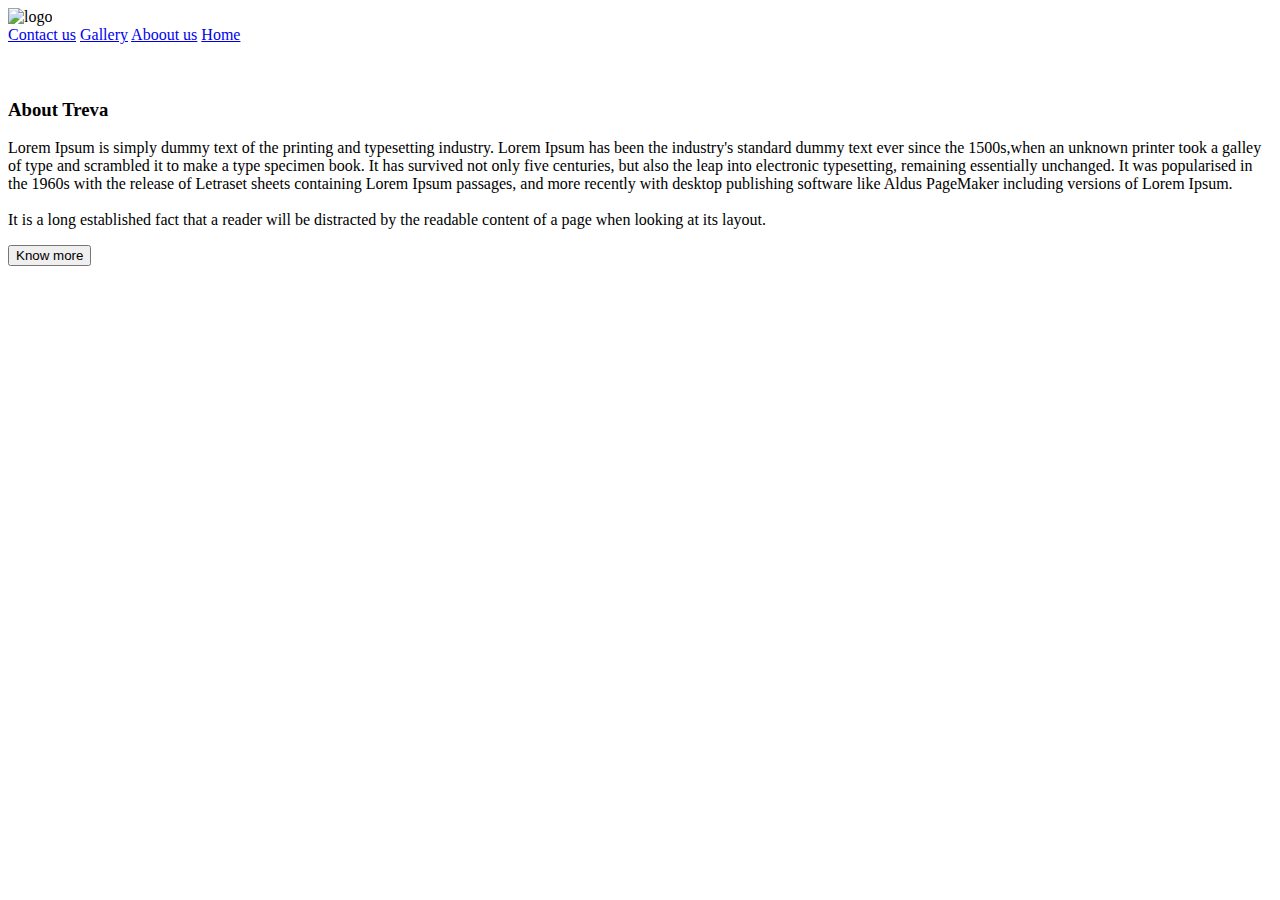
==== test.html @ a4694f28 "Create test.html" ====
<!DOCTYPE html>
<html lang="en">
<head>
    <meta charset="UTF-8">
    <meta http-equiv="X-UA-Compatible" content="IE=edge">
    <meta name="viewport" content="width=device-width, initial-scale=1.0,">
    <title>task1</title>
    <link rel="stylesheet" href="task1.css" type="text/css">
</head>
<body>
    <div class="main">
            <div class="navbar">
                <div class="navbar2">
                    <img src="images/logo.png" alt="logo" >
                 </div>
                <div class="navbar1">
                    <a href="#" class="right">Contact us</a>
                    <a href="#" class="right">Gallery</a>
                    <a href="#" class="right">Aboout us</a>
                    <a href="#" class="right">Home</a>
                </div>
            </div>
                
       </div>

        <div>
            <img src="images/banner.png" alt="" class="pic" >

        </div>

        <div class="about">
            <div class="about1">
                <img src="images/abt-us.png" alt="" height="400px">
            </div>
                <div class="about2">
                    <h3>About Treva</h3>
                    <p>Lorem Ipsum is simply dummy text of the printing and typesetting industry. Lorem Ipsum has been the industry's standard dummy text ever since the 1500s,when an unknown printer took a galley of type and scrambled it to make a type specimen book. It has survived not only five centuries, but also the leap into electronic typesetting, remaining essentially unchanged. It was popularised in the 1960s with the release of Letraset sheets containing Lorem Ipsum passages, and more recently with desktop publishing software like Aldus PageMaker including versions of Lorem Ipsum. <br><br>It is a long established fact that a reader will be distracted by the readable content of a page when looking at its layout.</p>
                </div>
                    <div class="button">
                        <button class="button1">Know more</button>
                    </div>
        </div>

        <div class="packages">

        </div>

        <div class="newsletter">

        </div>

        <div class="footer">

        </div>

    </div>








</body>
</html>
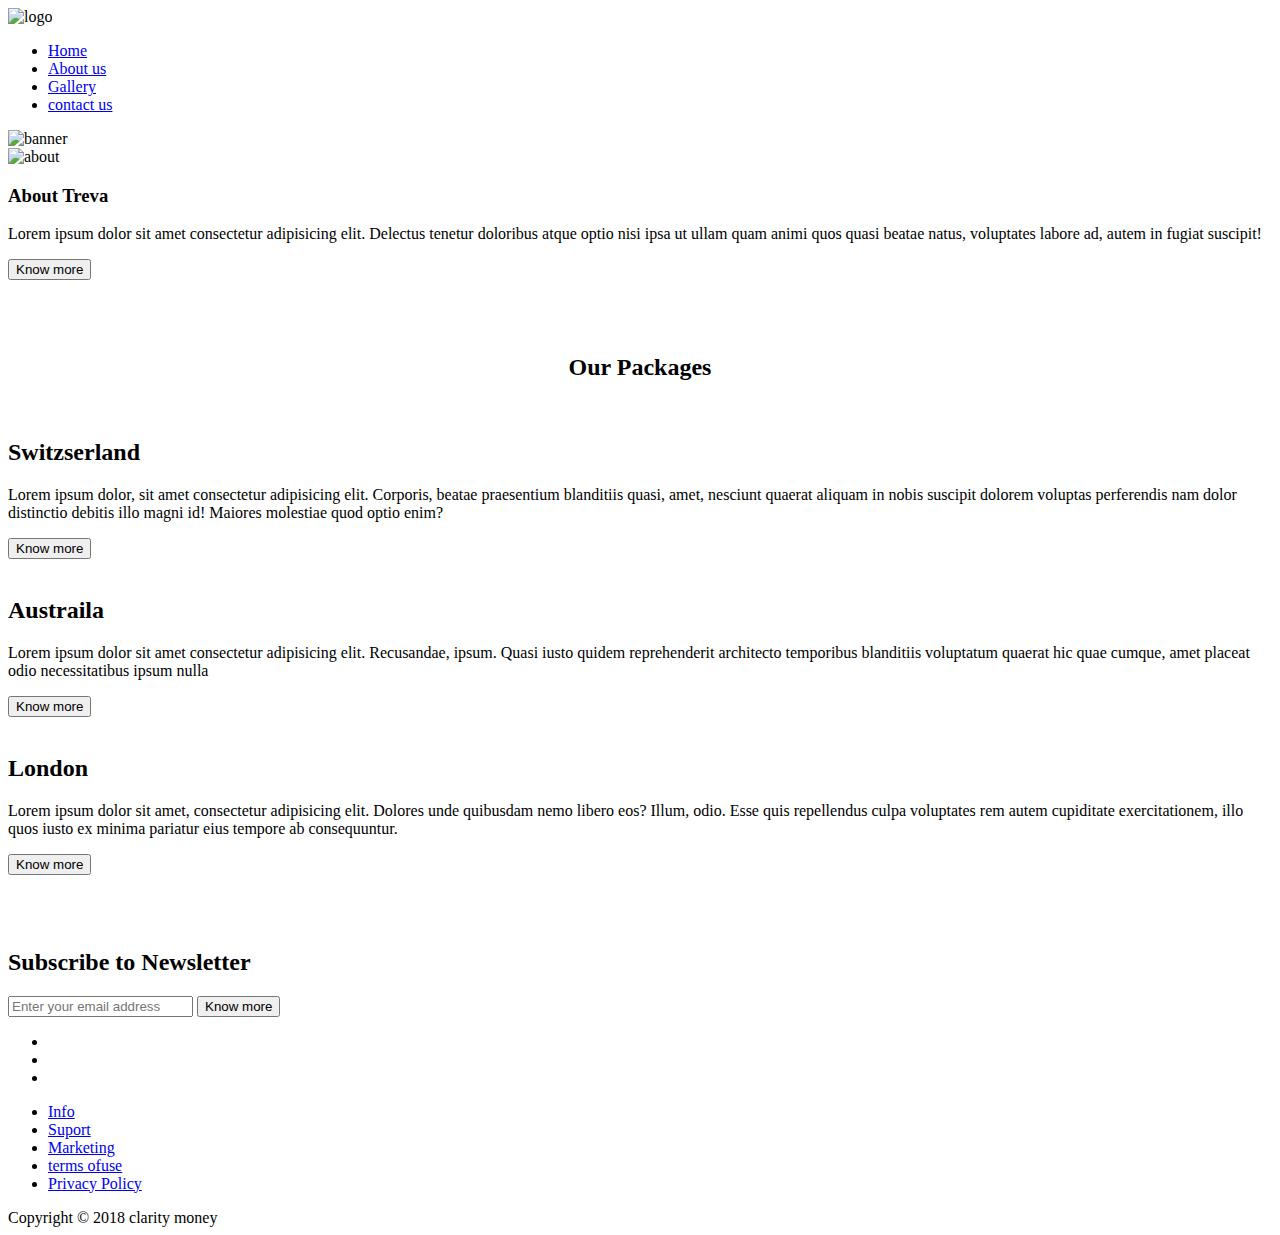
==== commit bb6f5602: "Update test.html" ====
--- a/test.html
+++ b/test.html
@@ -3,64 +3,108 @@
 <head>
     <meta charset="UTF-8">
     <meta http-equiv="X-UA-Compatible" content="IE=edge">
-    <meta name="viewport" content="width=device-width, initial-scale=1.0,">
-    <title>task1</title>
-    <link rel="stylesheet" href="task1.css" type="text/css">
+    <meta name="viewport" content="width=device-width, initial-scale=1.0">
+    <title>Document</title>
+    <link rel="stylesheet" href="task.css" type="text/css">
+    <link rel="stylesheet" href="path/to/bootstrap/css/bootstrap.min.css">
+    <link rel="stylesheet" href="font-awesome/css/font-awesome.min.css">
 </head>
 <body>
-    <div class="main">
-            <div class="navbar">
-                <div class="navbar2">
-                    <img src="images/logo.png" alt="logo" >
-                 </div>
-                <div class="navbar1">
-                    <a href="#" class="right">Contact us</a>
-                    <a href="#" class="right">Gallery</a>
-                    <a href="#" class="right">Aboout us</a>
-                    <a href="#" class="right">Home</a>
-                </div>
-            </div>
-                
-       </div>
-
-        <div>
-            <img src="images/banner.png" alt="" class="pic" >
+    <header>
+        <div class="logo">
+            <img src="images/logo.png" alt="logo" width="150px">
+        </div>
+        <nav>
+            <ul>
+                <li><a href="#">Home</a></li>
+                <li><a href="#">About us</a></li>
+                <li><a href="#">Gallery</a></li>
+                <li><a href="#">contact us</a></li>
+            </ul>
+        </nav>
+    </header>
+    <main>
+        <div class="pic">
+            <img src="images/banner.png" alt="banner" >
+        </div>
+    </main>
+    <banner>
+        <div class="content_left">
+            <img src="images/abt-us.png" alt="about" class="about" width="500px">
+        </div>
+        <div class="content-right">
+            <h3>About Treva</h3>
+            <p>Lorem ipsum dolor sit amet consectetur adipisicing elit. Delectus tenetur doloribus atque optio nisi ipsa ut ullam quam animi quos quasi beatae natus, voluptates labore ad, autem in fugiat suscipit!</p>
+            <button class="btn">Know more</button>
+        </div>
+    </banner><br><br><br>
+    <!-- <package>
+        <div class="left">
+            <img src="images/prdt-1.png" alt="">
+            <p>Lorem ipsum dolor sit amet consectetur adipisicing elit. Consectetur iure sunt in pariatur praesentium. Praesentium, vel dolores. Ipsum voluptatibus voluptate quae. Officia distinctio soluta doloremque exercitationem molestiae rem,</p>
+        </div>
+        <div class="right">
+            <img src="images/prdt-2.png" alt="">
+        </div>
+        <div class="center">
+            <img src="images/prdt-3.png" alt="">
+        </div>
+    </package> -->
+    <h2 style="text-align: center;">Our Packages</h2>
+    <package>
+        
+        <div class="box">
+            <img src="images/prdt-1.png" alt="" class="pac"><br>
+            <h2 class="text">Switzserland</h2>
+            <p class="text">Lorem ipsum dolor, sit amet consectetur adipisicing elit. Corporis, beatae praesentium blanditiis quasi, amet, nesciunt quaerat aliquam in nobis suscipit dolorem voluptas perferendis nam dolor distinctio debitis illo magni id! Maiores molestiae quod optio enim?</p>
+            <button class="btn1">Know more</button>
+        </div>
+        <div class="box">
+            <img src="images/prdt-2.png" alt="" class="pac"><br>
+            <h2 class="text">Austraila</h2>
+            <p class="text">Lorem ipsum dolor sit amet consectetur adipisicing elit. Recusandae, ipsum. Quasi iusto quidem reprehenderit architecto temporibus blanditiis voluptatum quaerat hic quae cumque, amet placeat odio necessitatibus ipsum nulla</p>
+            <button class="btn1">Know more</button>
+        </div>
+        <div class="box">
+            <img src="images/prdt-3.png" alt="" class="pac"><br>
+            <h2 class="text">London</h2>
+            <p class="text">Lorem ipsum dolor sit amet, consectetur adipisicing elit. Dolores unde quibusdam nemo libero eos? Illum, odio. Esse quis repellendus culpa voluptates rem autem cupiditate exercitationem, illo quos iusto ex minima pariatur eius tempore ab consequuntur.</p>
+        
+            <button class="btn1">Know more</button></div>
+    </package><br><br><br>
+    <newsletter>
+        <div class="newsletter">
+            <h2>Subscribe to Newsletter</h2>
+            <input type="text" placeholder="Enter your email address" class="email">
+            <button class="btn2">Know more</button>
 
         </div>
+    </newsletter>
+    <footer class="footer">
+        <div class="inner-footer">
+            <div class="social-links">
+                <ul>
+                    <li class="soical-items"><a href="#"><i class="fa-brands fa-facebook"></i></a></li>
+                    <li class="soical-items"><a href="#"><i class="fa-brands fa-instagram"></i></a></li>
+                    <li class="soical-items"><a href="#"><i class="fa-brands fa-twitter"></i></a></li>
+                </ul>
+            </div>
+            <div class="quick-links">
+                <ul>
+                    <li class="quick-items"><a href="#">Info</a></li>
+                    <li class="quick-items"><a href="#">Suport</a></li>
+                    <li class="quick-items"><a href="#">Marketing</a></li>
+                    <li class="quick-items"><a href="#">terms ofuse</a></li>
+                    <li class="quick-items"><a href="#">Privacy Policy</a></li>
+                    <!-- <li class="quick-items"><a href="#">Info</a></li> -->
+                </ul>
+            </div>
+            <div class="outer-footer">
+                Copyright &copy; 2018 clarity money
+            </div>
+        </div>
+    </footer>
 
-        <div class="about">
-            <div class="about1">
-                <img src="images/abt-us.png" alt="" height="400px">
-            </div>
-                <div class="about2">
-                    <h3>About Treva</h3>
-                    <p>Lorem Ipsum is simply dummy text of the printing and typesetting industry. Lorem Ipsum has been the industry's standard dummy text ever since the 1500s,when an unknown printer took a galley of type and scrambled it to make a type specimen book. It has survived not only five centuries, but also the leap into electronic typesetting, remaining essentially unchanged. It was popularised in the 1960s with the release of Letraset sheets containing Lorem Ipsum passages, and more recently with desktop publishing software like Aldus PageMaker including versions of Lorem Ipsum. <br><br>It is a long established fact that a reader will be distracted by the readable content of a page when looking at its layout.</p>
-                </div>
-                    <div class="button">
-                        <button class="button1">Know more</button>
-                    </div>
-        </div>
-
-        <div class="packages">
-
-        </div>
-
-        <div class="newsletter">
-
-        </div>
-
-        <div class="footer">
-
-        </div>
-
-    </div>
-
-
-
-
-
-
-
-
+    
 </body>
 </html>
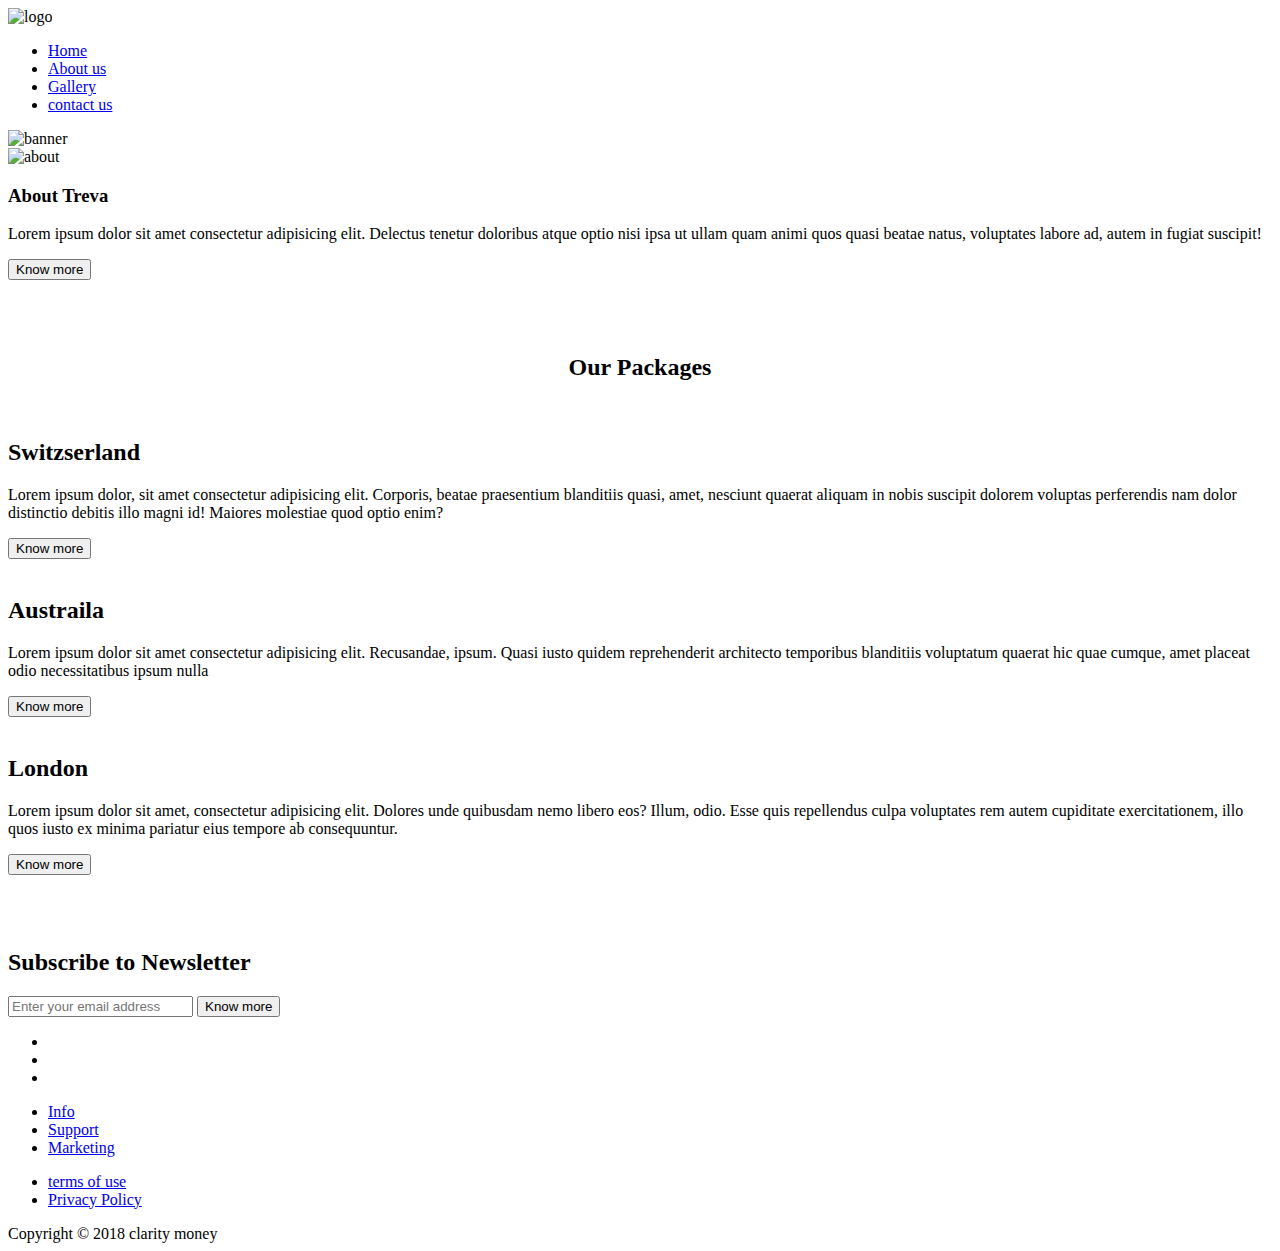
==== commit ef75fa56: "Update test.html" ====
--- a/test.html
+++ b/test.html
@@ -6,8 +6,12 @@
     <meta name="viewport" content="width=device-width, initial-scale=1.0">
     <title>Document</title>
     <link rel="stylesheet" href="task.css" type="text/css">
-    <link rel="stylesheet" href="path/to/bootstrap/css/bootstrap.min.css">
-    <link rel="stylesheet" href="font-awesome/css/font-awesome.min.css">
+    <!-- <link rel="stylesheet" href="path/to/bootstrap/css/boot/strap.min.css" type="text/css"> -->
+    <!-- <link rel="stylesheet" href="font-awesome/css/font-awesome.min.css" type="text/css"> -->
+    <!-- <link href="https://maxcdn.bootstrapcdn.com/font-awesome/4.2.0/css/font-awesome.min.css" rel="stylesheet" type="text/css"> -->
+    <!-- <link href="https://cdn.jsdelivr.net/npm/bootstrap@5.1.3/dist/css/bootstrap.min.css" rel="stylesheet"> -->
+    <script src="https://code.iconify.design/iconify-icon/1.0.0-beta.3/iconify-icon.min.js"></script>
+
 </head>
 <body>
     <header>
@@ -42,10 +46,7 @@
         <div class="left">
             <img src="images/prdt-1.png" alt="">
             <p>Lorem ipsum dolor sit amet consectetur adipisicing elit. Consectetur iure sunt in pariatur praesentium. Praesentium, vel dolores. Ipsum voluptatibus voluptate quae. Officia distinctio soluta doloremque exercitationem molestiae rem,</p>
-        </div>
-        <div class="right">
-            <img src="images/prdt-2.png" alt="">
-        </div>
+        </div><link rel="stylesheet" href="https://cdn.jsdelivr.net/npm/bootstrap@4.6.1/dist/css/bootstrap.min.css">
         <div class="center">
             <img src="images/prdt-3.png" alt="">
         </div>
@@ -84,19 +85,24 @@
         <div class="inner-footer">
             <div class="social-links">
                 <ul>
-                    <li class="soical-items"><a href="#"><i class="fa-brands fa-facebook"></i></a></li>
-                    <li class="soical-items"><a href="#"><i class="fa-brands fa-instagram"></i></a></li>
-                    <li class="soical-items"><a href="#"><i class="fa-brands fa-twitter"></i></a></li>
+                    <li class="soical-items"><a href=""><iconify-icon icon="akar-icons:facebook-fill"></iconify-icon></a></li>
+                    <li class="soical-items"><a href=""><iconify-icon icon="akar-icons:instagram-fill"></iconify-icon></i></a></li>
+                    <li class="soical-items"><a href=""><iconify-icon icon="akar-icons:twitter-fill"></iconify-icon></a></li>
                 </ul>
             </div>
             <div class="quick-links">
                 <ul>
                     <li class="quick-items"><a href="#">Info</a></li>
-                    <li class="quick-items"><a href="#">Suport</a></li>
+                    <li class="quick-items"><a href="#">Support</a></li>
                     <li class="quick-items"><a href="#">Marketing</a></li>
-                    <li class="quick-items"><a href="#">terms ofuse</a></li>
+                    
+                     <!-- <li class="quick-items"><a href="#">Info</a></li>  -->
+                </ul>
+            </div>
+            <div class="quick-links">
+                <ul>
+                    <li class="quick-items"><a href="#">terms of use</a></li>
                     <li class="quick-items"><a href="#">Privacy Policy</a></li>
-                    <!-- <li class="quick-items"><a href="#">Info</a></li> -->
                 </ul>
             </div>
             <div class="outer-footer">
@@ -104,6 +110,18 @@
             </div>
         </div>
     </footer>
+    <!-- <footer>
+        <div class="container">
+            <div class="content">
+                <ul class="social">
+                    <li><a href="#"><i class="fa-brands fa-facebook-f"></i></a></li>
+                    <li><a href="#"></a><i class="fa-brands fa-twitter"></i></li>
+                    <li><a href="#"><i class="fa-brands fa-instagram"></i></a></li>
+                </ul>
+            </div>
+            
+        </div>
+    </footer> -->
 
     
 </body>
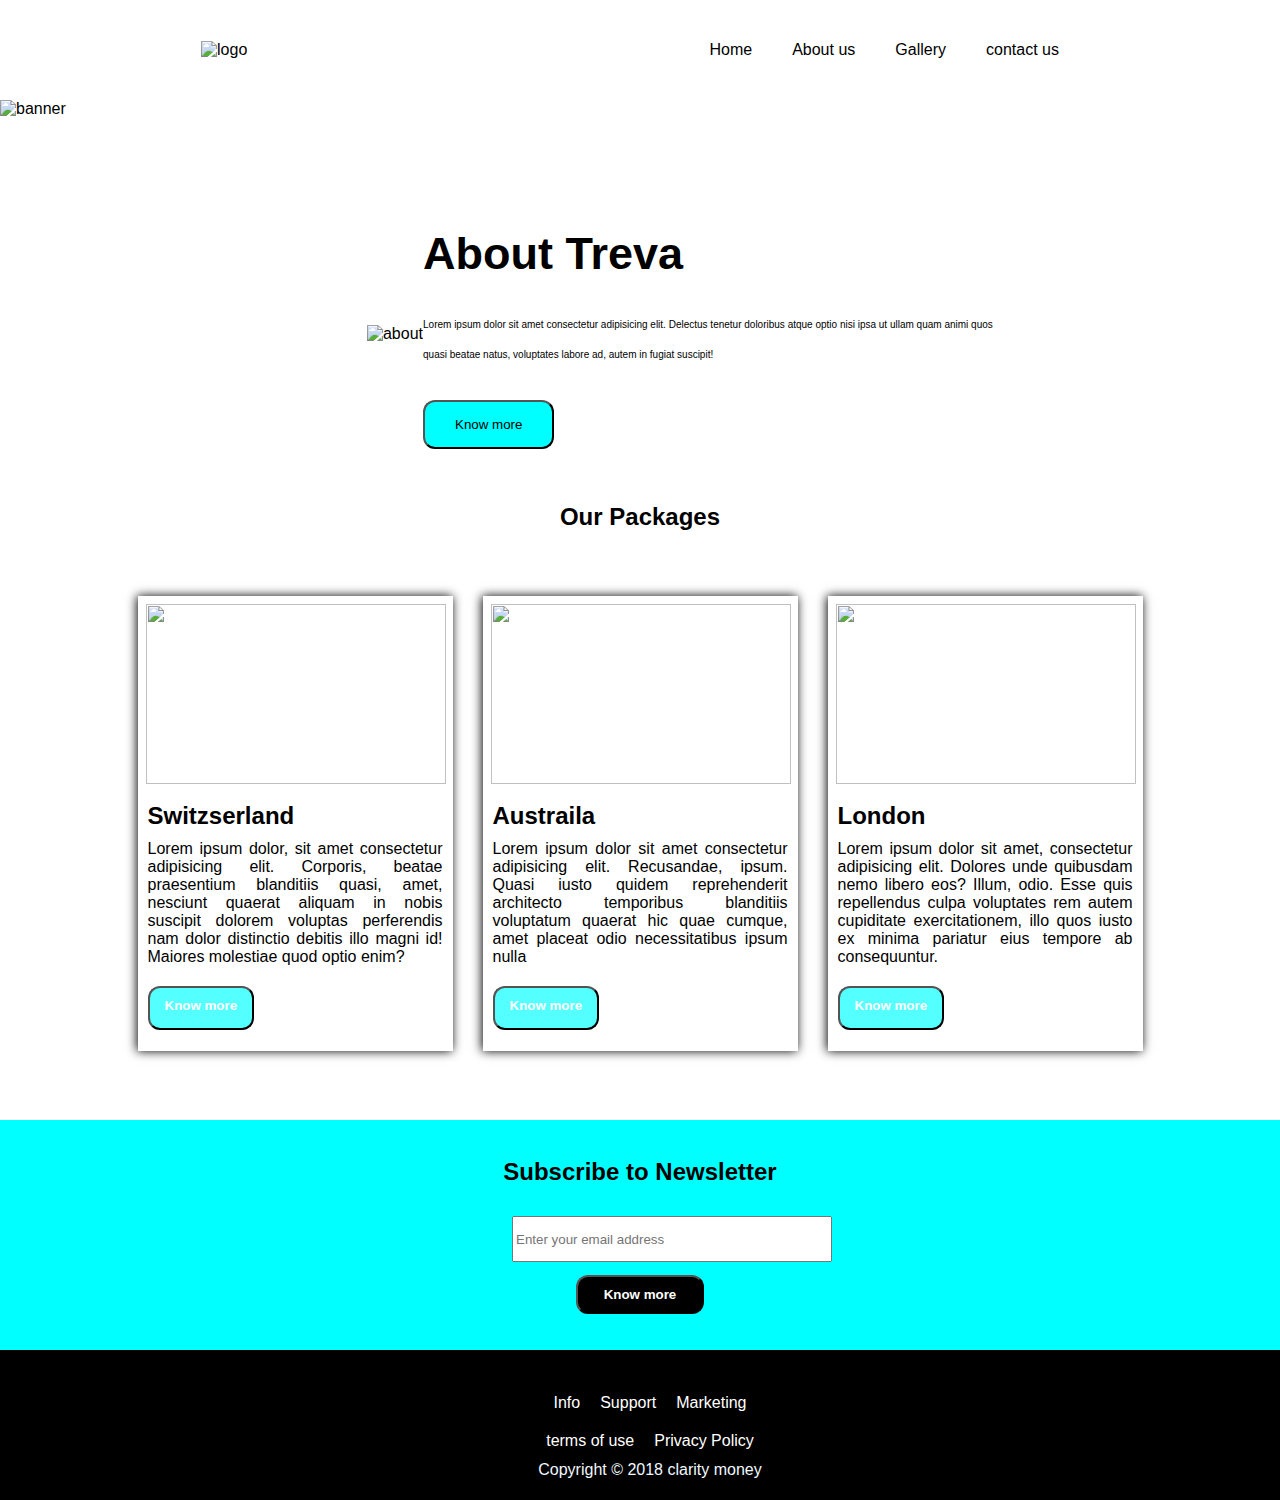
==== commit 1039c6d5: "Update test.html" ====
--- a/test.html
+++ b/test.html
@@ -5,7 +5,7 @@
     <meta http-equiv="X-UA-Compatible" content="IE=edge">
     <meta name="viewport" content="width=device-width, initial-scale=1.0">
     <title>Document</title>
-    <link rel="stylesheet" href="task.css" type="text/css">
+    <link rel="stylesheet" href="test.css" type="text/css">
     <!-- <link rel="stylesheet" href="path/to/bootstrap/css/boot/strap.min.css" type="text/css"> -->
     <!-- <link rel="stylesheet" href="font-awesome/css/font-awesome.min.css" type="text/css"> -->
     <!-- <link href="https://maxcdn.bootstrapcdn.com/font-awesome/4.2.0/css/font-awesome.min.css" rel="stylesheet" type="text/css"> -->
--- a/test.css
+++ b/test.css
@@ -0,0 +1,263 @@
+*{
+    margin: 0;
+    /* padding: 0; */
+    box-sizing: border-box;
+}
+body{
+    font-family: sans-serif;
+}
+header{
+    height: 100px;
+    /* background: blueviolet; */
+    display: flex;
+    justify-content: space-around;
+    align-items: center;
+}
+
+ul{
+    display: flex;
+    list-style-type: none;
+    align-items: center;
+
+}
+ul li a{
+    padding: 0 20px;
+    text-decoration: none;
+    color: black;
+    display: inline-block;
+}
+banner{
+    display: flex;
+    height: calc(100 vh - 100px);
+    align-items: center;
+    justify-content: center;
+    padding-top: 100px;
+    margin-left: 100px;
+}
+about{
+    max-width: 300px;
+    height: 300px;
+    
+    margin-top: 100%;
+}
+
+.content-right{
+    margin-top: 10px;
+    width: 50%;
+}
+.content-left{
+    padding-left: 10%;
+}
+banner h3{
+    font-size: 45px;
+    color: black;
+    /* text-transform: uppercase; */
+
+}
+banner p{
+    font-size: 10px;
+    font-weight: 300;
+    line-height: 30px;
+    margin: 30px 0;
+
+}
+.btn{
+    padding: 15px 30px;
+    background: aqua;
+    color: black;
+   
+    border-radius: 12px;
+}
+
+/* package{
+    padding-top: 10%;
+    display: flex;
+
+}
+package p{
+    font-size: 10px;
+    font-weight: 300;
+    line-height: 30px;
+    margin: 30px 0;
+
+}
+.left{
+    width: ;
+    display: flex;
+}
+ */
+package{
+    font-family: sans-serif;
+    align-items: center;
+    margin-top: 50px;
+    display: flex;
+    align-items: center;
+    justify-content: center;
+}
+.cover{
+    width: 900px;
+    height: 400px;
+    margin-top: 50px;
+    display: flex;
+    /* align-items: center; */
+    /* justify-content: center; */
+    /* justify-content: center; */
+    /* align-items: center; */
+}
+.box{
+    margin: 15px;
+    width: 315px;
+    height: 455px;
+    box-shadow: -1px 0 10px #000;
+    align-items: center;
+    justify-content: center;
+    text-align: center;
+    /* margin-left: 150px; */
+    text-align: justify;
+    
+}
+.text{
+    margin: 10px;
+    
+}
+.pac{
+    width: 300px;
+    height: 180px;
+    align-items: center;
+    justify-content: center;
+    margin: 8px;
+}
+.btn1{
+    padding: 15px 15px;
+    padding-top: 10px;
+    margin-top: 3%;
+    background: rgb(84, 255, 255);
+    color: rgb(255, 255, 255);
+    font-weight: bold;
+    align-items: center;
+    justify-content: center;
+    margin: 10px;
+   
+    border-radius: 12px;
+}
+.newsletter{
+    width: 100%;
+    height: 230px;
+    background: aqua;
+    display: flex;
+    flex-direction: column;
+
+}
+.newsletter h2{
+    text-align: center;
+    padding-top: 3%;
+
+
+}
+.email{
+    width: 25%;
+    height: 20%;
+    align-items: center;
+    justify-content: center;
+    margin-left:40%;
+    margin-top: 30px;
+
+}
+.btn2{
+    padding: 10px 5px;
+    margin-top: 1%;
+    background: rgb(0, 0, 0);
+    color: rgb(255, 255, 255);
+    font-weight: bold;
+    align-items: center;
+    justify-content: center;
+    margin-left: 45%;
+    width: 10%;
+    border-radius: 12px;
+    
+}
+.pic{
+    width: 100%;
+
+}
+.pic img{
+    width: 100%;
+}
+
+
+.inner-footer{
+    margin: 0;
+    padding: 0;
+    background: #000;
+    color: aliceblue;
+}
+.social-links ul{
+    display: flex;
+    color: #fff;
+    align-items: center;
+    list-style-type: none;
+    justify-content: center;
+}
+.social-links ul a{
+    padding: 0 20px;
+    text-decoration: none;
+    color: rgb(255, 255, 255);
+    display: inline-block;
+    /* margin-left: 1100%; */
+    margin-top: 100%;
+    padding-left: 0px;
+
+}
+
+.social-items{
+    list-style: none;
+    color: rgb(255, 255, 255);
+    justify-content: center;
+    align-items: center;
+}
+.social-items a{
+    padding: 10px 20px;
+    font-size: 30px;
+    color: aqua;
+    justify-content: center;
+    align-items: center;
+}
+.quick-links ul{
+    display: flex;
+    color: #fff;
+    align-items: center;
+    list-style-type: none;
+    /* align-items:center ; */
+    justify-content: center;
+    
+}
+.quick-links ul a{
+    /* padding: 0 20px;
+    text-decoration: none;
+    color: rgb(255, 255, 255);
+    display: inline-block;
+    margin-left: 450%;
+    /* margin-top: 50%; 
+    padding-top: 25%; */
+
+    font-family: 'Helvetica';
+    list-style: none;
+    /* padding: 0; */
+    /* margin: 0; */
+    color: #fff;
+    display: inline-block;
+    padding-left: 0px;
+    padding-top: 20px;
+    text-align: center;
+    justify-content: center;
+    
+           
+}
+.outer-footer{
+    padding-top: 11px;
+    text-align: center;
+    justify-content: center;
+    align-items: center;
+    padding-left: 20px;
+    height: 50px;
+}
